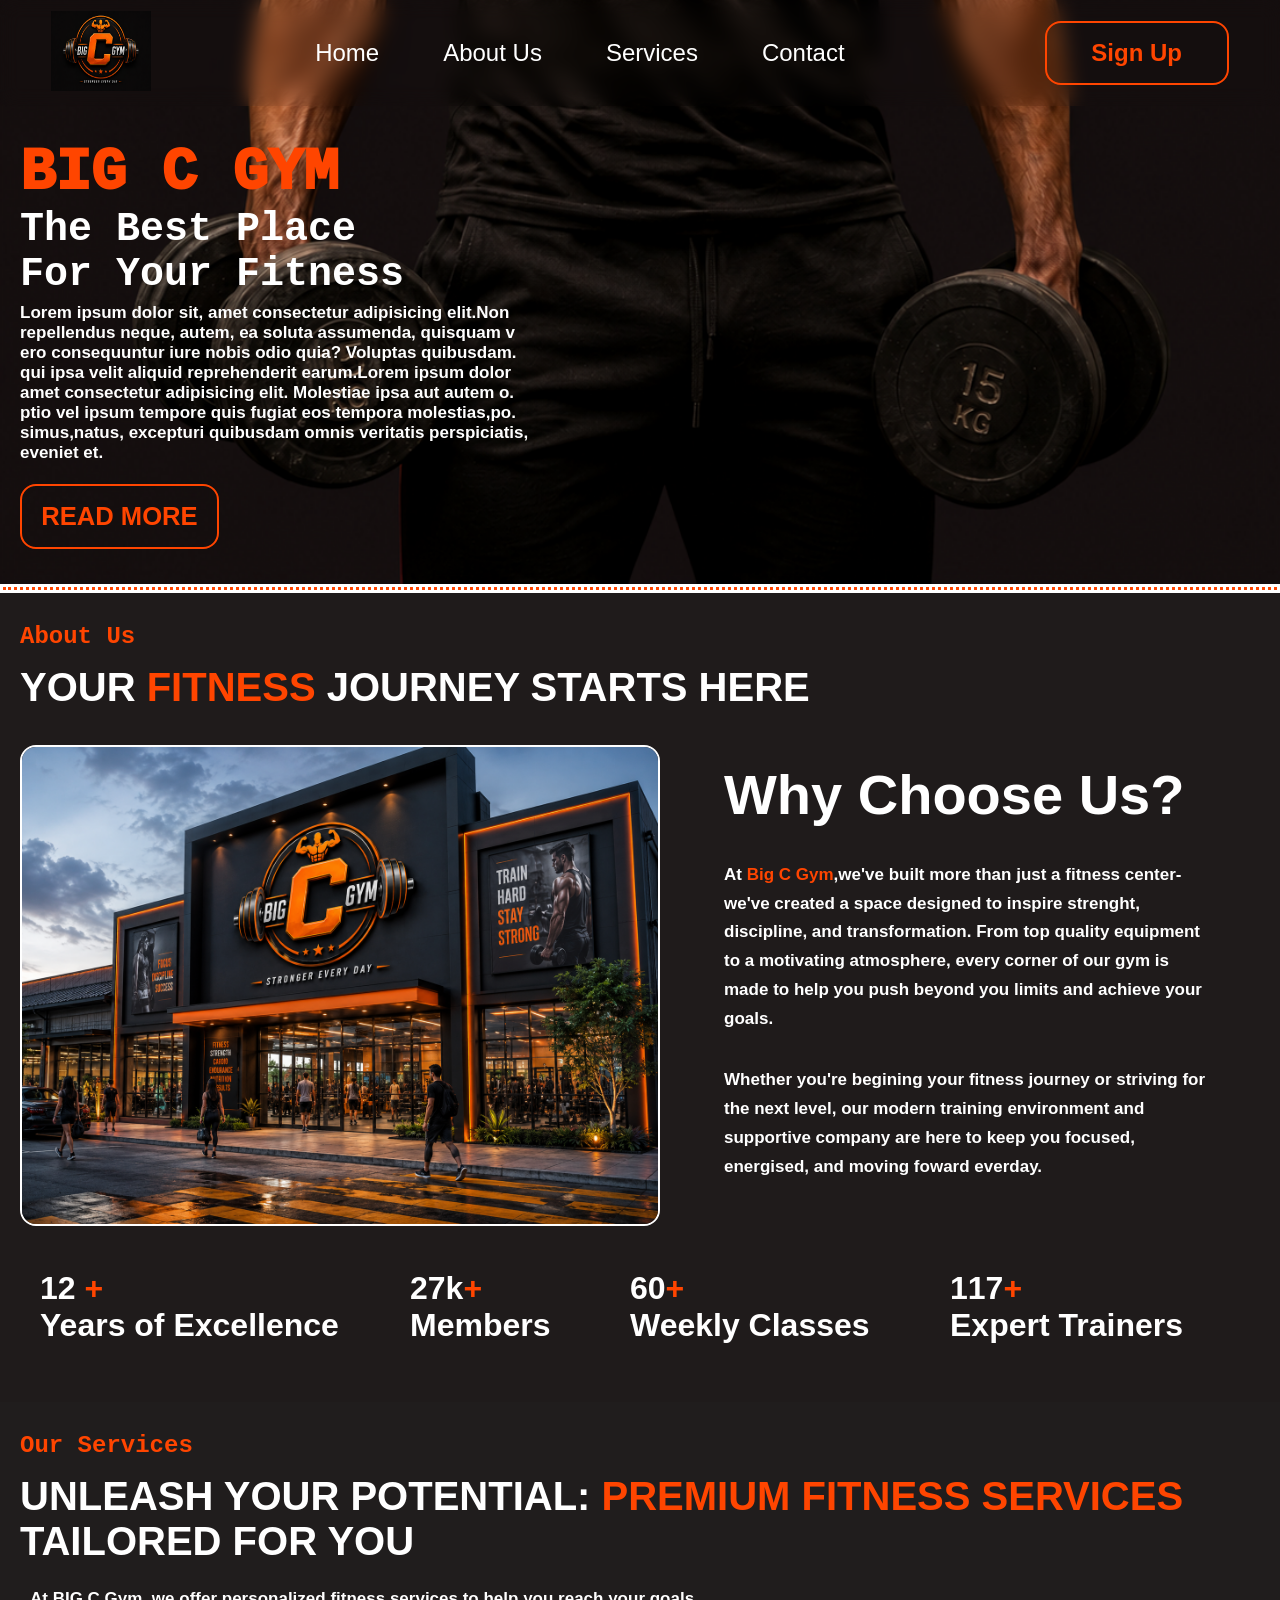
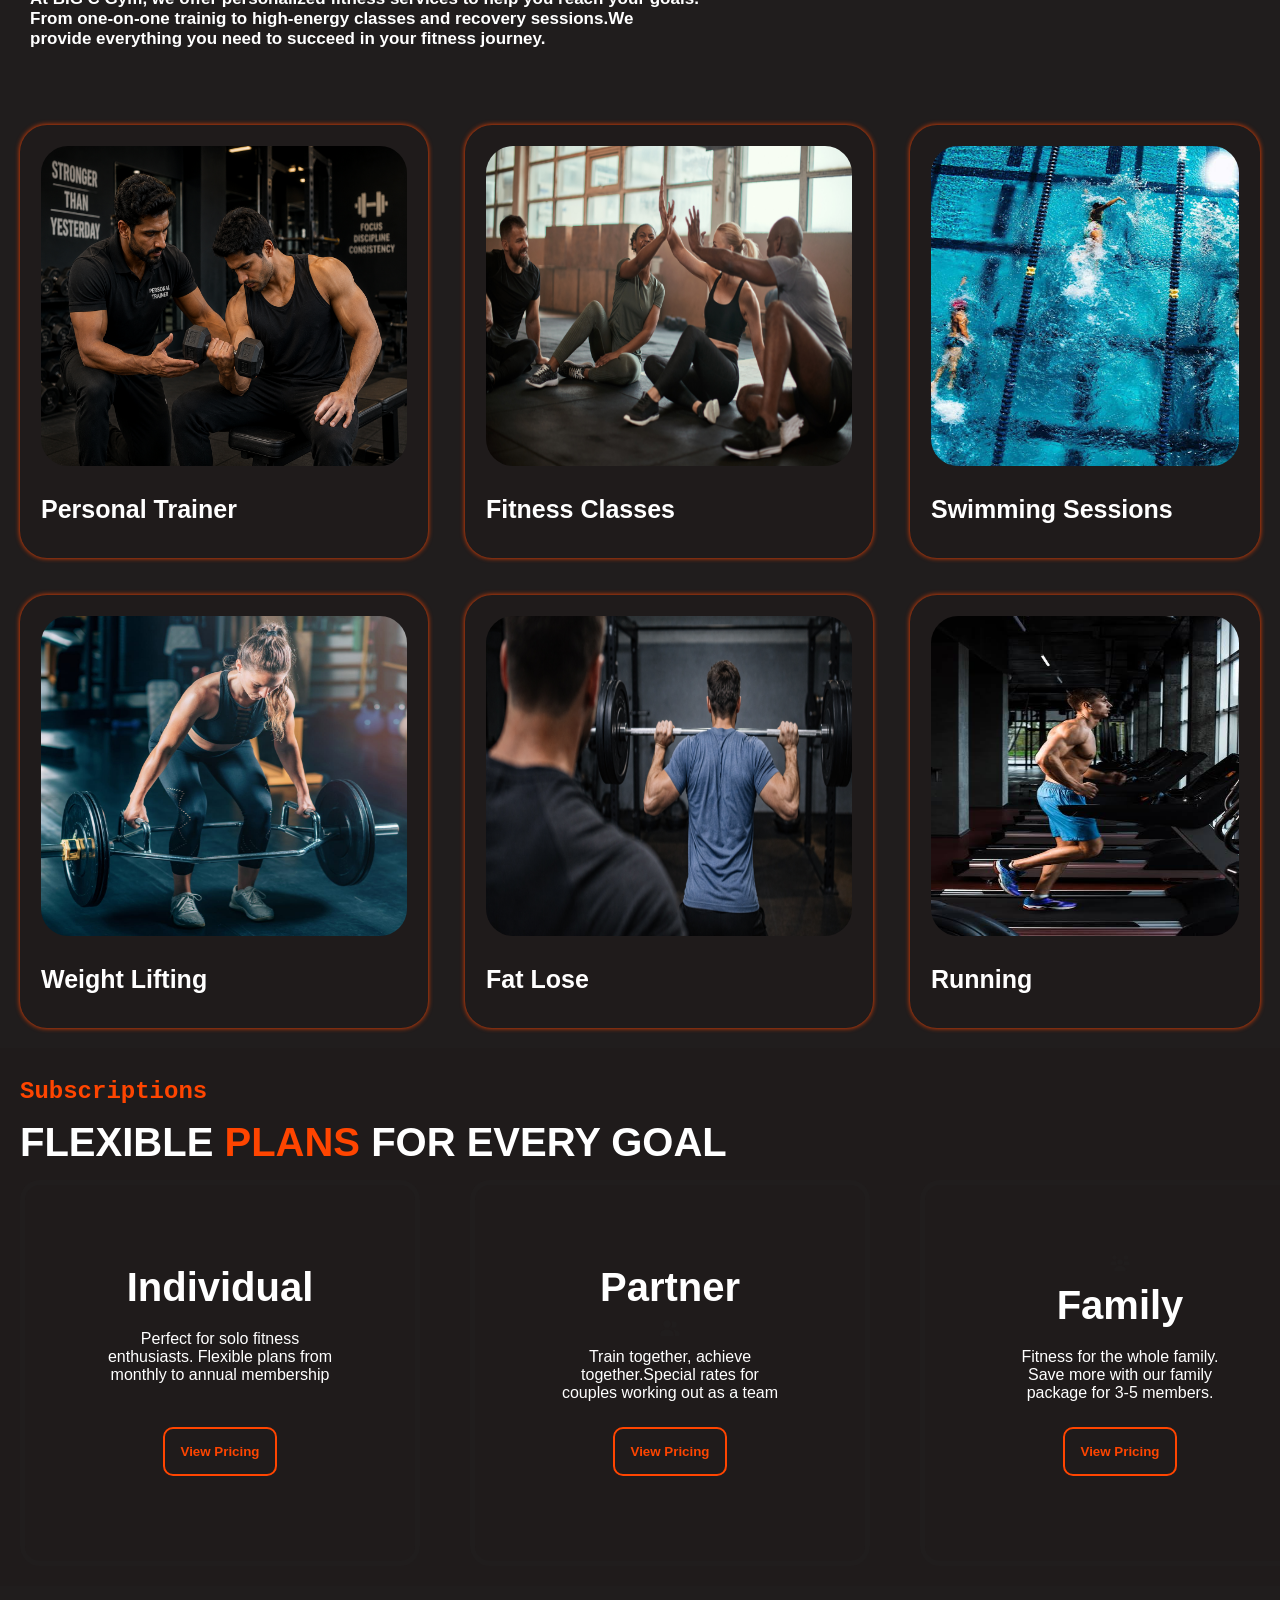
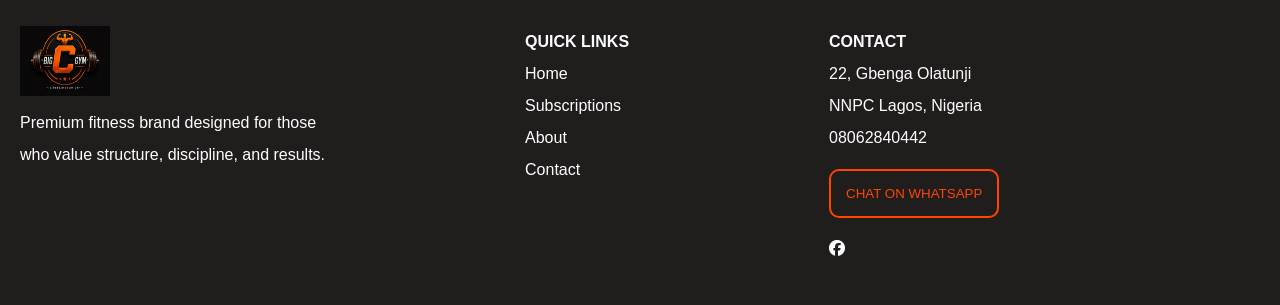
==== index.html @ e89ba311 "Add files via upload" ====
<!DOCTYPE html>
<html lang="en">
<head>
    <meta charset="UTF-8">
    <meta name="viewport" content="width=device-width, initial-scale=1.0">
      <link rel="stylesheet" href="https://unpkg.com/aos@next/dist/aos.css" />
    <title>GYM WEB</title>
    <link rel="stylesheet" href="style.css">
    <link rel="stylesheet" href="https://cdnjs.cloudflare.com/ajax/libs/font-awesome/6.4.0/css/all.min.css">
</head>
<body>
        <header>
            <div class="logo">
            <a href="#home"><img src="BIG C LOGO2.png" alt="Gym logo"></a>
        </div>

        <div class="fa-solid fa-bars" id="menu-icon"></div>

    <ul class="navbar">
        <li> <a href="#home">Home</a></li>
        <li><a href="#about">About Us</a></li>
        <li><a href="#services">Services</a></li>
        <li><a href="#contact">Contact</a></li>
    </ul>
    <div class="top-btn">
        <a href="signup.html" class="nav-btn">Sign Up</a>
    </div>
        </header>
    <div class="First">
         <section id="home" data-aos="zoom-in"><h1 class="head">BIG C GYM</h1>
         <h2 class="body">The Best Place <br>For Your Fitness</h2>
         <p>Lorem ipsum dolor sit, amet consectetur adipisicing elit.Non <br>
         repellendus neque, autem, ea soluta assumenda, quisquam v<br>
         ero consequuntur iure nobis odio quia? Voluptas quibusdam.<br>
         qui ipsa velit aliquid reprehenderit earum.Lorem ipsum dolor<br>
         amet consectetur adipisicing elit. 
         Molestiae ipsa aut autem o.<br>
         ptio vel ipsum tempore quis fugiat
         eos tempora molestias,po.<br>
         simus,natus, excepturi quibusdam omnis veritatis perspiciatis,<br>eveniet et.</p>
         <button class="btn">READ MORE</button>
         </section>
    </div>
    <div class="hr"></div>

    <div class="Second">
        <section id="about"><h1 class="head2">About Us</h1></section>
        <h2 class="text1">YOUR <span style="color: orangered;">FITNESS</span> JOURNEY STARTS HERE</h2>
        <div class="about">
             <div class="about-img" data-aos="zoom-in-down">
            <img src="BIG C External.png" alt="">
        </div>

         <div class="about-text" data-aos="zoom-in-up">
            <h3>Why Choose Us?</h3>

            <p>At <span>Big C Gym</span>,we've built more than just a fitness center- we've created a 
             space designed to inspire strenght, discipline, and transformation. From top quality 
             equipment to a motivating atmosphere, every corner of our gym is made to help you push 
             beyond you limits and achieve your goals.
            </p>

        <p>Whether you're begining your fitness journey or striving for the next level,
            our modern training environment and supportive company are here to keep you 
            focused, energised, and moving foward everday.
        </p>

        </div>
        </div>
        <div class="grid">
            <div class="number">12 <span class="color">+</span>
            <p>Years of Excellence</p></div>
            <div class="number">27k<span class="color">+</span>
            <p>Members</p></div>
            <div class="number">60<span class="color">+</span>
            <p>Weekly Classes</p></div>
            <div class="number">117<span class="color">+</span>
            <p>Expert Trainers</p></div>
        </div><br>
    </div>
    <div class="Third">
        <section id="services"><h1 class="head2" data-aos="zoom-in-down">Our Services</h1></section>
        <div data-aos="zoom-in-up">
        <h2 class="text1">UNLEASH YOUR POTENTIAL: <span style="color: orangered;">PREMIUM 
            FITNESS SERVICES</span> TAILORED FOR YOU
        </h2>
        <p class="text2">At BIG C Gym, we offer personalized fitness services to help you reach your goals. <br>
        From one-on-one trainig to high-energy classes and recovery sessions.We <br>
        provide everything you need to succeed in your fitness journey.</p>

        <div class="services-content">

         <div class="card">
            <img src="Personal Trainer.png" alt="">
            <h4>Personal Trainer</h4>
         </div>

        <div class="card">
            <img src="Fitness class.png" alt="">
            <h4>Fitness Classes</h4>
         </div>

        <div class="card">
          <img src="Gym swimming.jpeg" alt="">
          <h4>Swimming Sessions</h4>
         </div>

        <div class="card">
          <img src="Weight lifting.jpg" alt="">
          <h4>Weight Lifting</h4>
         </div>

         <div class="card">
          <img src="Fat lose.png" alt="">
          <h4>Fat Lose</h4>
         </div>

        <div class="card">
         <img src="Running.jpeg" alt="">
         <h4>Running</h4>
         </div>

        </div>
    </div>
    </div>

    <div class="Fourth">
        <section id="Subscription" data-aos="zoom-in-down"><h1 class="head2">Subscriptions</h1></section>
        <h2 class="text1">FLEXIBLE <span style="color: orangered;">PLANS</span> FOR EVERY GOAL</h2>
        <div class="grid2" data-aos="zoom-in-up">
            <div class="sub">
             <h3 class="font">Individual</h3>
             <p class="text2">Perfect for solo fitness enthusiasts. Flexible 
                plans from monthly to annual membership</p><br>
             <button class="btn2" onclick="togglePlans('individual')">View Pricing</button>
            </div>
         <div class="sub">
          <h3 class="font">Partner</h3>
          <i class="fa-solid fa-user-group" style="color: rgb(32, 29, 29);"></i>
          <p class="text2">Train together, achieve together.Special rates
           for couples working out as a team</p>
           <button class="btn2" onclick="togglePlans('partner')">View Pricing</button>
         </div>
         <div class="sub">
          <i class="fa-solid fa-users" style="color: rgb(32, 29, 29);"></i>
          <h3 class="font">Family</h3>
          <p class="text2">Fitness for the whole family. Save more with
          our family package for 3-5 members.</p>
          <button class="btn2" onclick="togglePlans('family')">View Pricing</button>
         </div>
        </div>
        <div id="individual" class="hidden-plans">
            <div class="mini-plan">
                <h3>BASIC</h3>
                <h4><span>$25/Month</span></h4>
                <ul>
                    <li>Smart Workout Plan</li>
                    <li>At Home Workout</li>
                </ul>
                <button onclick="window.location.href='signup.html'">Choose</button>
            </div>
            <div class="mini-plan">
                <h3>STANDARD</h3>
                <h4>$50/monthly</h4>
                <ul>
                    <li>Smart Workout Plan</li>
                    <li>At Home Workout</li>    
                    <li>STANDARD GYMs</li>
                </ul>
                <button onclick="window.location.href='signup.html'">Choose</button>
            </div>
            <div class="mini-plan">
                <h3>PREMIUM</h3>
                <h4>$100/monthly</h4>
                <ul>
                    <li>Smart Workout Plan</li>
                    <li>At Home Workout</li>
                    <li>ELITE GYMs</li>
                    <li>Personal Training</li>
                </ul>
                <button onclick="window.location.href='signup.html'">Choose</button>
            </div>
        </div>
        <div id="partner" class="hidden-plans">
            <div class="mini-plan">
                <h3>BASIC</h3>
                <h4><span>$50/Month</span></h4>
                <ul>
                    <li>Smart Workout Plan</li>
                    <li>At Home Workout</li>
                </ul>
                <button onclick="window.location.href='signup.html'">Choose</button>
            </div>
            <div class="mini-plan">
                <h3>STANDARD</h3>
                <h4>$75/monthly</h4>
                <ul>
                    <li>Smart Workout Plan</li>
                    <li>At Home Workout</li>
                    <li>STANDARD GYMs</li>
                </ul>
                <button onclick="window.location.href='signup.html'">Choose</button>
            </div>
            <div class="mini-plan">
                  <h3>PREMIUM</h3>
                <h4>$125/monthly</h4>
                <ul>
                    <li>Smart Workout Plan</li>
                    <li>At Home Workout</li>
                    <li>ELITE GYMs and Classes</li>
                    <li>Personal Trainer For 2</li>
                </ul>
                <button onclick="window.location.href='signup.html'">Choose</button>
            </div>
        </div>    
        <div id="family" class="hidden-plans">
            <div class="mini-plan">
                <h3>BASIC</h3>
                <h4><span>$100/Month</span></h4>
                <ul>
                    <li>Smart Workout Plan</li>
                    <li>At Home Workout</li>
                </ul>
                <button onclick="window.location.href='signup.html'">Choose</button>
            </div>    
            <div class="mini-plan">
                <h3>STANDARD</h3>
                <h4>$150/monthly</h4>
                <ul>
                    <li>Smart Workout Plan</li>
                    <li>At Home Workout</li>
                    <li>STANDARD GYMs</li>
                </ul>
                <button onclick="window.location.href='signup.html'">Choose</button>
            </div>
            <div class="mini-plan">
                  <h3>PREMIUM</h3>
                <h4>$175/monthly</h4>
                <ul>
                    <li>Smart Workout Plan</li>
                    <li>At Home Workout</li>
                      <li>ELITE GYMs and Classes</li>
                    <li>Free Access To Relaxation Areas, sauna and pool</li>
                </ul>
                <button onclick="window.location.href='signup.html'">Choose</button>
            </div>
        </div>
    </div>
    <script>
        function togglePlans(id) {
            let allPlans = document.querySelectorAll('.hidden-plans');

           allPlans.forEach(function (plan) {
            plan.style.display = "none";
           });
         document.getElementById(id).style.display = "grid";
        }
    </script>
    <div class="grid3">
        <div>
            <img src="BIG C LOGO2.png" alt="" class="bottom">
            <p>Premium fitness brand designed for those <br>who value structure, discipline, and results.</p>
        </div>
        <div class="links">
            <h4>QUICK LINKS</h4>
            <p><a href="#home">Home</a></p>
            <p><a href="#subscription">Subscriptions</a></p>
            <p><a href="#about">About</a></p>
            <p><a href="#Contact">Contact</a></p>
        </div>
        <div class="foot">
            <section id="contact"><h4>CONTACT</h4></section>
            <p>22, Gbenga Olatunji <br>NNPC Lagos, Nigeria <br>08062840442</p>
            <button class="btn3"><a href="https://wa.me/2348062840442">CHAT ON WHATSAPP</button></a><br>
            <i class="fa-brands fa-facebook"></i><a href="https://www.facebook.com/profile.php?id=6158064529"></a>
        </div>
    </div>

    <script src="https://unpkg.com/aos@next/dist/aos.js"></script>
    <script>
    AOS.init({
        offset:300,
        duration:1400,
    });
    </script>
    <script src="script.js"></script>
</body>
</html>
---- style.css ----
*{
    font-family: Arial, Helvetica, sans-serif;
    margin: 0px;
    padding: 0px;
    scroll-behavior: smooth;
    box-sizing: border-box;
    text-decoration: none;
    list-style: none;
    border: none;
    outline: none;
}
header{
    position: fixed;
    width: 100%;
    top: 0%;
    right: 0%;
    z-index: 1000;
    display: flex;
    justify-content: space-between;
    align-items: center;
    padding: 0.7rem 4%;
    background: rgb(31, 27, 27 0.7);
    backdrop-filter: blur(10px);
    transition: all 0.5s ease;
}
.logo img{
    width: 100px;
    height: 80px;
    cursor: pointer;
    transition: 0.3s ease-in-out;
}
.logo img:hover{
     transform: scale(1.1);
}
.navbar{
    font-family: Arial, Helvetica, sans-serif;
    display: flex;
}
.navbar a{
    font-size: 1.5rem;
    font-weight: 500;
    color: white;
    margin-left: 4rem;
    transition: all 0.5s ease;
    border-bottom: 3px solid transparent;
}
.navbar a:hover,
.navbar a.active{
    color: orangered;
    border-bottom: 3px solid orangered;
}
.top-btn{
    margin-left: 100px;
}
.nav-btn{
    display: inline-block;
    padding: 1rem 2.8rem;
    background: transparent;
    color: orangered;
    border: 2px solid orangered;
    border-radius: 1rem;
    font-size: 1.5rem;
    font-weight: 600;
    transition: all 0.5s ease;
}
.nav-btn:hover{
    background: orangered;
    color: white;
    box-shadow: 0 0 18px orangered;
}
#menu-icon{
    display: none;
    font-size: 1.8rem;
    color: orangered;
    cursor: pointer;
}
.head{
    margin-top: 120px;
    color: orangered;
    font-family: 'Courier New', Courier, monospace;
    font-weight: 1000;
    font-size: 59px;
}
.body{
    font-size: 40px;
    font-family: 'Courier New', Courier, monospace;
}
.First{
    font-family:Arial, Helvetica, sans-serif;
    color: white;
    background-image: url(Man\ Carrying\ Dumbells.png); 
    background-position: bottom;
    background-size: cover;
    padding: 20px;
}
.First P{
    margin: 6px 0;
    font-weight: 700;
    font-size: 17PX;
}
.btn{
    margin: 15px 0px;
    background: transparent;
    border: 2px solid orangered;
    color: orangered;
    border-radius: 1rem;
    font-size: 1.6rem;
    font-weight: 600;
    padding: 1rem 1.2rem;
    transition: all 0.5s ease;
    cursor: pointer;
}
button:hover{
    background: orangered;
    color: white;
    box-shadow: 0 0 1.6rem orangered;
}
.hr{
    border-bottom: 3px dotted orangered;
    margin: 3px;
}
.Second{
    background-color: rgb(31, 27, 27);
    padding: 20px;
    color: white;
    font-family: Arial, Helvetica, sans-serif;
}
.head2{
    font-family: 'Courier New', Courier, monospace;
    color: orangered; 
    margin: 10px 0px;
}
.about{
    display: flex;
    justify-content: center;
    align-items: center;
    gap: 1rem;
    padding: 20px 0;
}
.about-img img{
    width: 50vw;
    border: 2px solid white;
    border-radius: 1rem;
    transition: 0.5s ease;
}
.about-img img:hover{
    transform: scale(1.01);
    border: 2px solid orangered;
}
.about-text{
    color: white;
    max-width: 600px;
    line-height: 1.7;
    padding: 0 3rem;
}
.about-text h3{
    font-size: 3.5rem;
    line-height: 1.2;
}
.about-text span{
    color: orangered;
    font-weight: bold;
    
}
.about-text p{
    font-weight: 700;
    font-size: 17px;
    margin: 2rem 0 2rem;
}
.Third p{
    font-weight: 700;
    font-size: 17px;
}
.grid{
    display: grid;
    grid-template-columns: 350px 200px 300px 300px ;
    gap: 20px;
}
.text1{
    font-size: 40px;
    margin: 15px 0;
}
.text2{
    font-family: Arial, Helvetica, sans-serif;
    padding: 10px;
}
.number{
    padding: 20px;
    font-family: Arial, Helvetica, sans-serif;
    font-weight: 600;
    font-size: xx-large;
}
.color{
    color: orangered;
}
.Third{
    background-color: rgb(32, 29, 29);
    padding: 20px;
    color: white;
}
.services-content{
    display: grid;
    grid-template-columns: repeat(auto-fit, minmax(350px, auto));
    align-items: center;
    gap: 2.3rem;
    margin-top: 4.1rem;
}
.card{
    background: rgb(31, 27, 27);
    border-radius: 27px;
    border: 1px solid transparent;
    box-shadow: 0 0 5px orangered;
    padding: 20px;
    transition: all 0.5s ease;
}
.card img{
    height: 320px;
    width: 100%;
    border-radius: 27px;
    margin-bottom: 1.4rem;
}
.card h4{
    font-size: 25px;
    font-weight: 700;
    margin-bottom: 10px;
    line-height: 1.4;
}
.card:hover{
    border: 1px solid orangered;
    transform: translateY(-5px) scale(1.04);
    cursor: pointer;
}
.Fourth{
    background-color: rgb(31, 27, 27);
    padding: 20px;
    color: white;
}
.sub{
    border: 5px solid rgb(32, 29, 29);
    border-radius: 20px;
    width: 400px;
    text-align: center;
    padding: 70px;
    transition: all 0.5s  ease-in-out;
}
.sub:hover{
    border: 5px solid orangered;
    transform: translateY(-5px) scale(1.04);
    cursor: pointer;
}
.font{
    font-size: 40px;
    padding: 10px;
}
.grid2{
    display: grid;
    grid-template-columns: 450px 450px 450px;
}
.btn2{
    border-radius: 10px;
    padding: 15px ;
    margin: 15px 0px;
    background-color: transparent;
    color: orangered;
    border: 2px solid orangered;
    font-weight: 700;
    transition: all 0.5s ease;
}
.btn2:hover{
    background: orangered;
    color: white;
    box-shadow: 0 0 18px orangered;
}
.btn3{
    text-decoration: none;
     border-radius: 10px;
    padding: 15px;
    margin: 15px 0px;
    background-color: transparent;
    color: orangered;
    border: 2px solid orangered;
    transition: all 0.5s ease
}
.btn3 a:hover{
    color: white;
}
.btn3 a{
    color: orangered;
}
.hidden-plans{
    display: none;
    margin-top: 15px;
}
.mini-plan{
    line-height: 50px;
    background: rgb(32, 29, 29);
    padding: 20px;
    margin-top: 4rem;
    display: grid;
    grid-template-columns: repeat(auto-fit, minmax(300px, auto));
    align-items: center;
}
.mini-plan h4{
    color: orangered;
}
.mini-plan ul li{
    list-style: disc;
    font-weight: 700;
}
.mini-plan button{
    background: orangered;
    border: none;
    padding: 10px 1px;
    border-radius: 5px;
    cursor: pointer;
}
.grid3{
    line-height: 2;
    gap: 200px;
    display: flex;
    padding: 40px 20px;
    font-family: Arial, Helvetica, sans-serif;
    background-color: rgb(32, 29, 29);
    color: white;
}
.bottom{
    width: 90px;
    height: 70px;
}
.links a{
    color: white;
    text-decoration: none;
}
.links a:hover{
    color: orangered;
}

.signup {
    width: fit-content;
    margin: 0 auto;
    padding: 20px 0;
    font-family: 'Courier New', Courier, monospace;
}
.signup p{
    display: flex;
    align-items: center;
    gap: 20px;
}
.logo2{
    text-align: center;
}
.logo2 img{
    width: 200px;
}
label{
    width: 150px;
    font-size: 20px;
}
input{
    width: 400px;
    margin: 10px 0;
    padding: 10px;
}
input[type=radio]{
    width: 80px;
}
input, textarea{
    margin-bottom: 15px;
}
textarea{
    width: 70%;
    padding: 5px;
}
input[type=submit]{
    margin-left: 170px;
    padding: 10px 20px;
    color: white;
    /* background-color: orangered; */
    background: transparent;
    color: orangered;
    border: 2px solid orangered;
    border-radius: 1rem;
    font-size: 1.5rem;
    font-weight: 600;
    transition: all 0.5s ease;
}
input[type=submit]:hover{
     background: orangered;
    color: white;
    box-shadow: 0 0 18px orangered;
    /* border: 2px solid orangered; */
    cursor: pointer;
}
@media(max-width: 1200px){
    html{
        font-size: 55%;
    }
}
@media(max-width: 1200px){
    #menu-icon{
        display: block;
    }
    .First{
        background-size: cover;
    }
    .First p{
        font-size: 2rem;
    }
    .navbar{
        position: absolute;
        top: 100%;
        right: -100%;
        background: rgb(31, 27, 27);
        width: 225px;
        min-height:100vh;
        overflow: hidden;
        display: flex;
        flex-direction: column;
        align-items: center;
        transition: all 0.5s ease;
    }
    .navbar a{
        display: block;
        padding: 17px;
        font-size: 22px;
    }
    .navbar.active{
        right: 0%;
    }
    header{
        padding: 2rem 3%;
    }
    .about{
        flex-direction: column;
        margin-top: 2rem;
        text-align: center;
        font-size: 5rem;
    }
    .head2{
        text-align: center;
        font-size: 5rem;
    }
    .Second h2{
        text-align: center;
    }
    .grid{
        grid-template-columns: 100%;
    }
    .card img{
        height: auto;
    }
    .Third h2{
        text-align: center;
    }
     .services-content{
        grid-template-columns: 100%;
    }
    .Fourth h2{
        text-align: center;
    }
    .sub{
        width: 90%;
        margin-left: 25px;
    }
    .sub p{
        font-size: 2rem;
    }
     .grid2{
        grid-template-columns: 100%;
    }
     .mini-plan{
        grid-template-columns: 100%;
        font-size: 1.6rem;
     }
     .grid3{
        flex-direction: column;
        font-size: 2rem;
     }
      .bottom{
        margin-top: 20px;
     }
     .logo2 p{
        font-size: 2rem;
     }
}
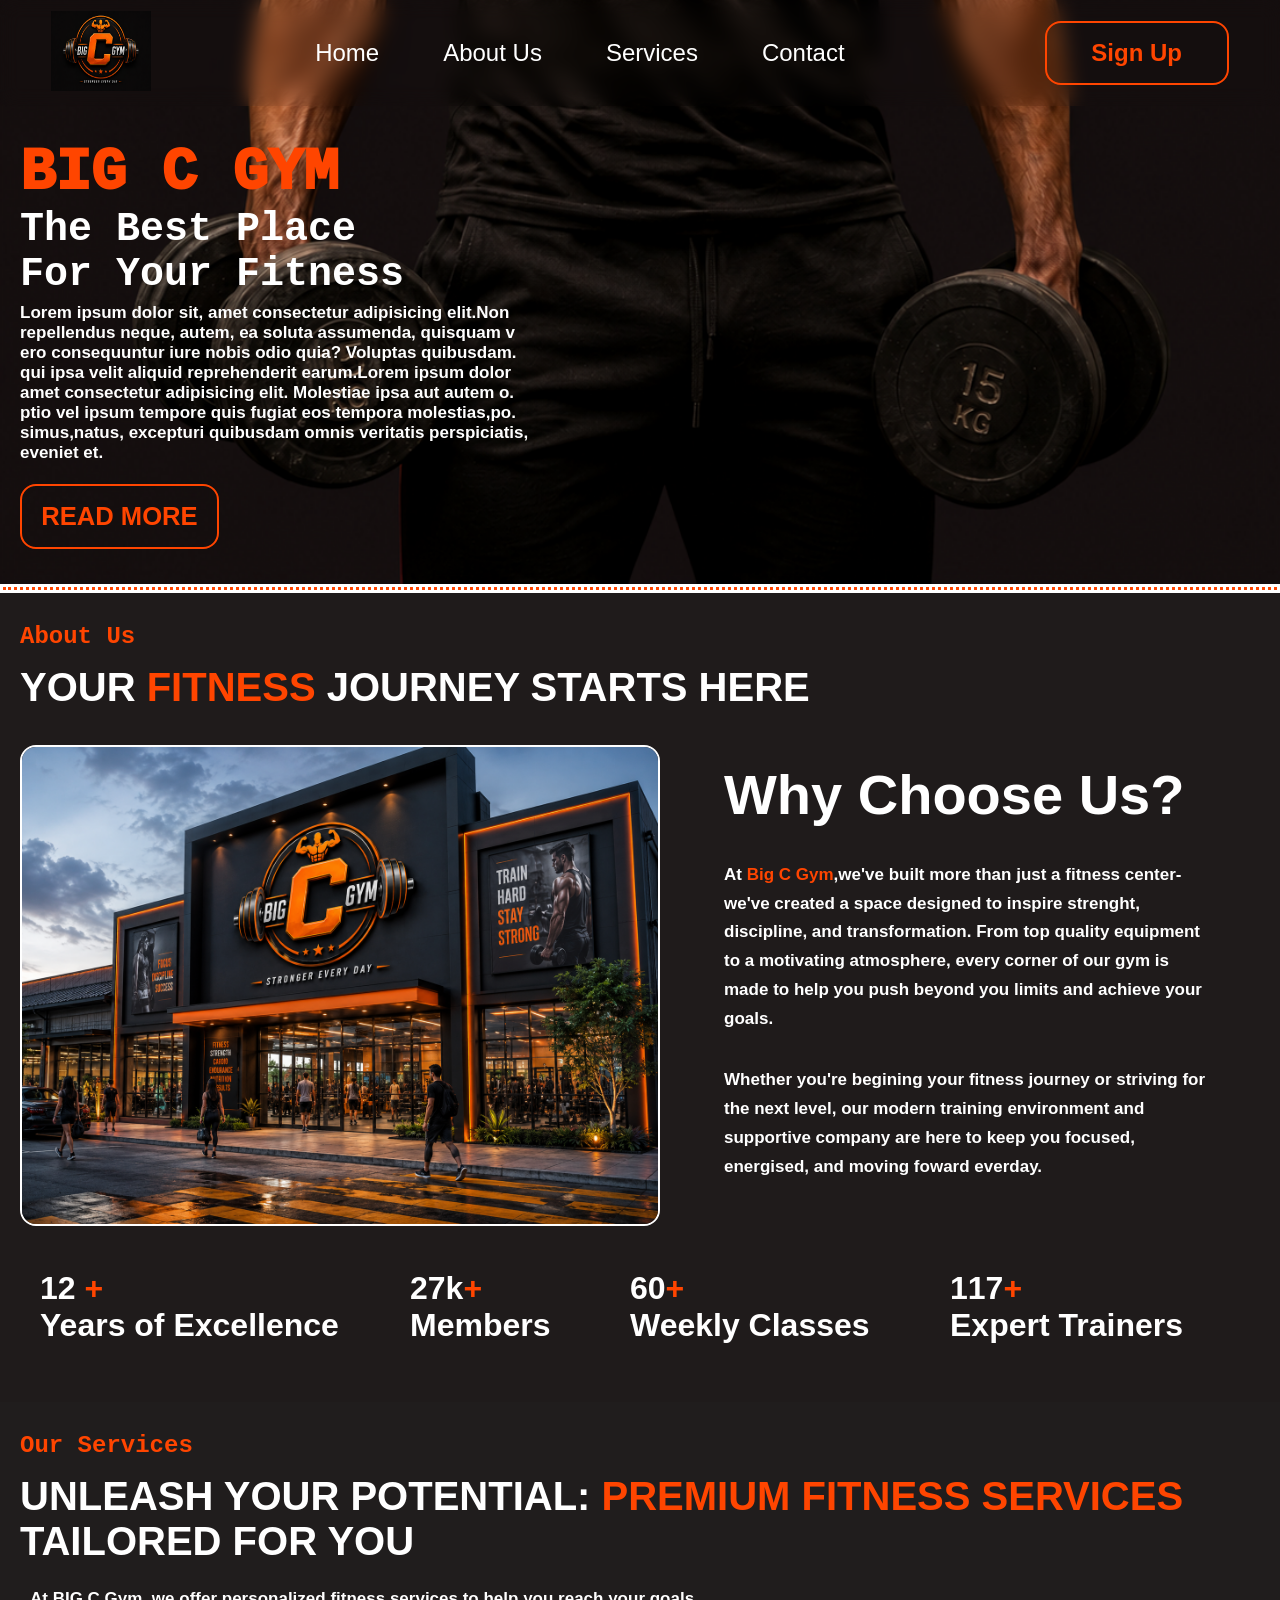
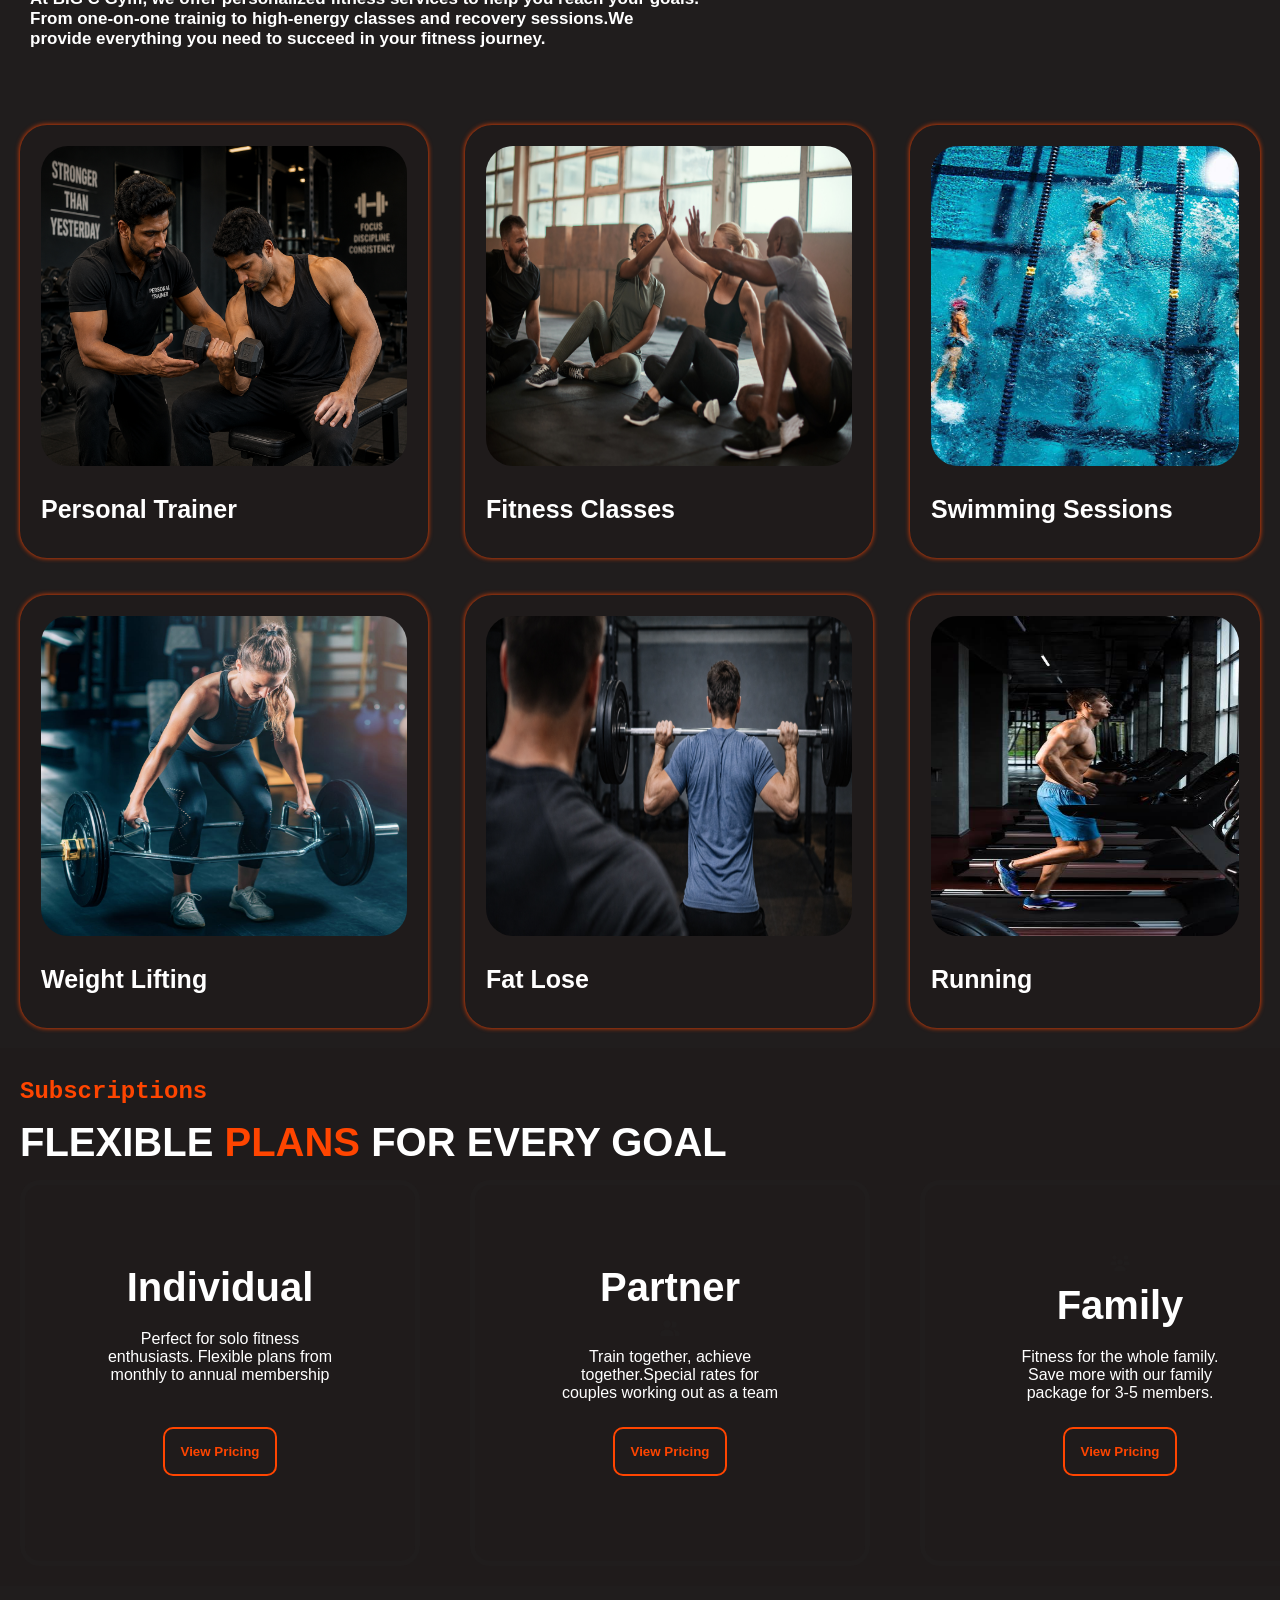
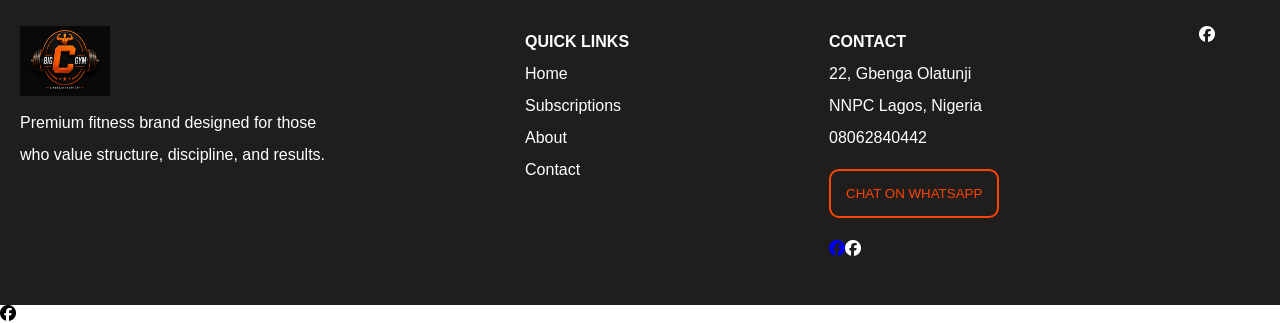
==== commit 10263afd: "Fix HTML structure and formatting issues" ====
--- a/index.html
+++ b/index.html
@@ -272,7 +272,7 @@
             <section id="contact"><h4>CONTACT</h4></section>
             <p>22, Gbenga Olatunji <br>NNPC Lagos, Nigeria <br>08062840442</p>
             <button class="btn3"><a href="https://wa.me/2348062840442">CHAT ON WHATSAPP</button></a><br>
-            <i class="fa-brands fa-facebook"></i><a href="https://www.facebook.com/profile.php?id=6158064529"></a>
+            </i><a href="https://www.facebook.com/profile.php?id=6158064529"><i class="fa-brands fa-facebook"></a>
         </div>
     </div>
 
@@ -285,4 +285,4 @@
     </script>
     <script src="script.js"></script>
 </body>
-</html>+</html>
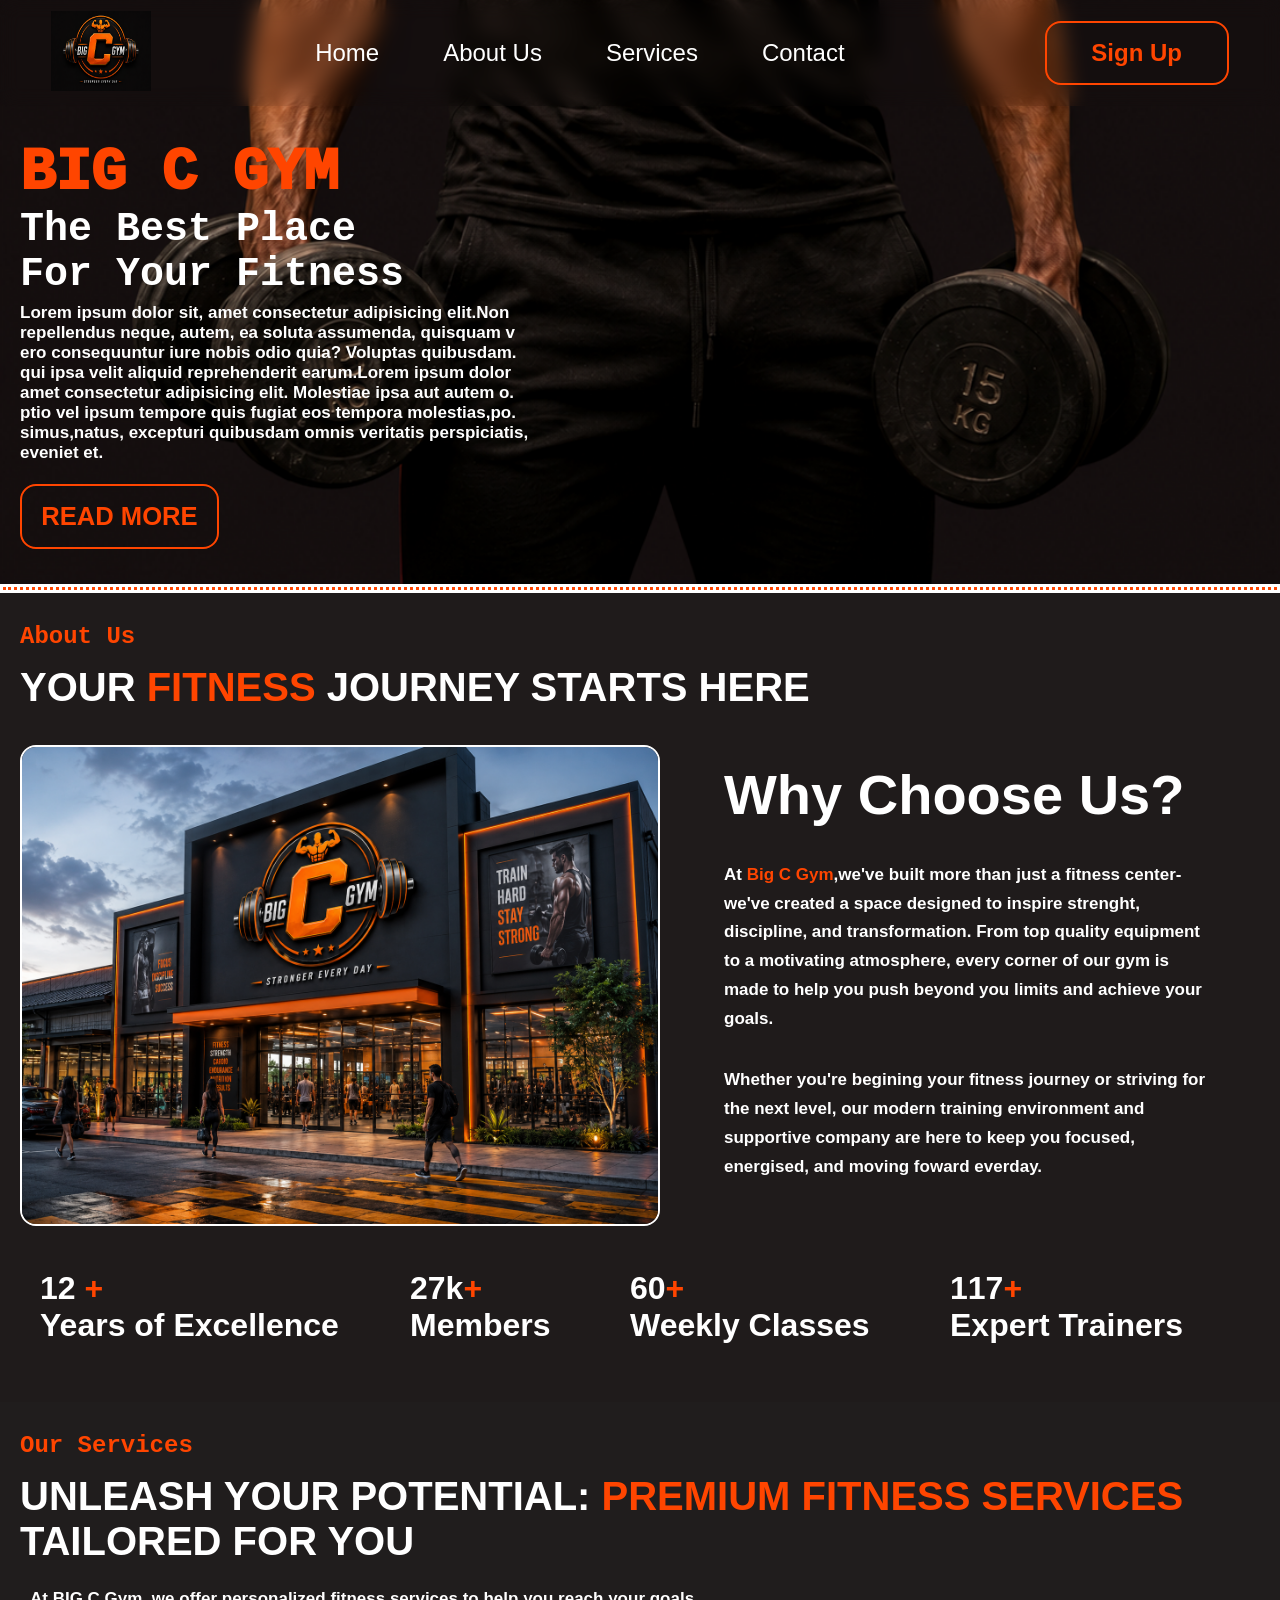
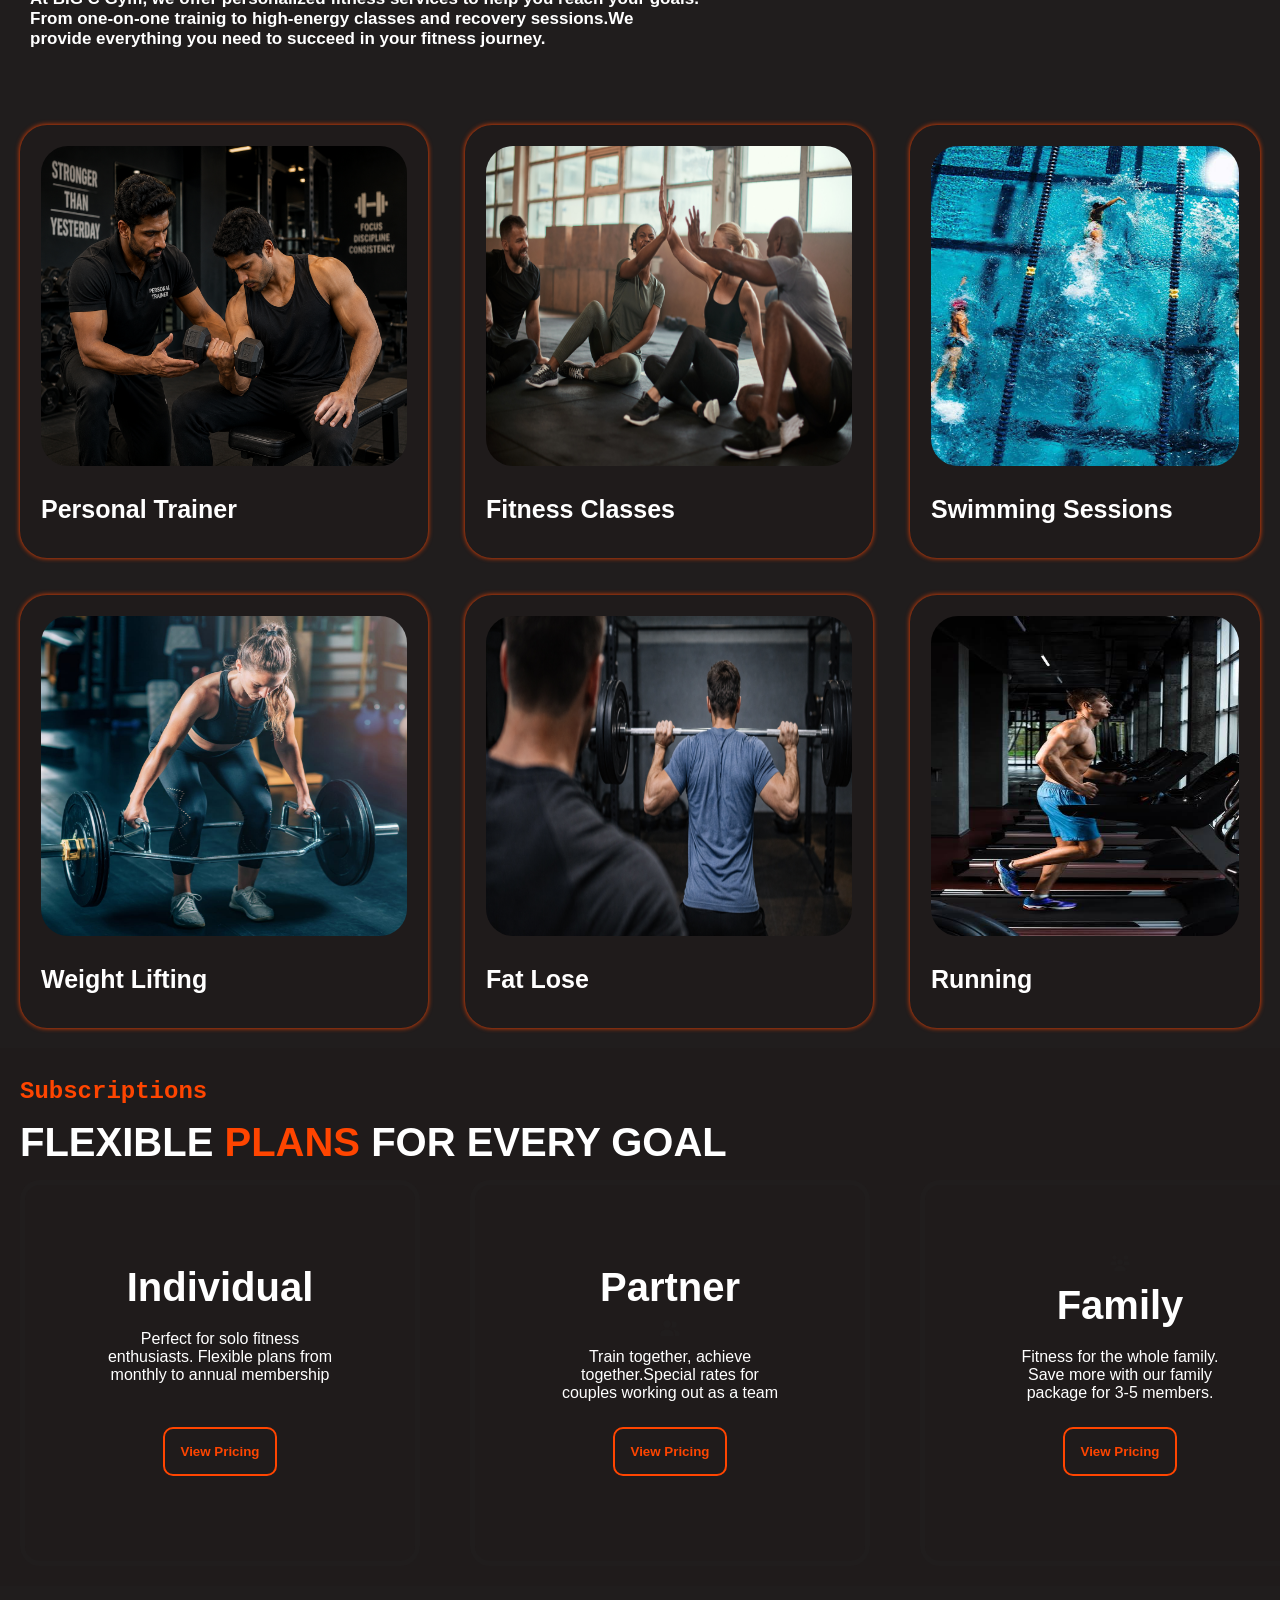
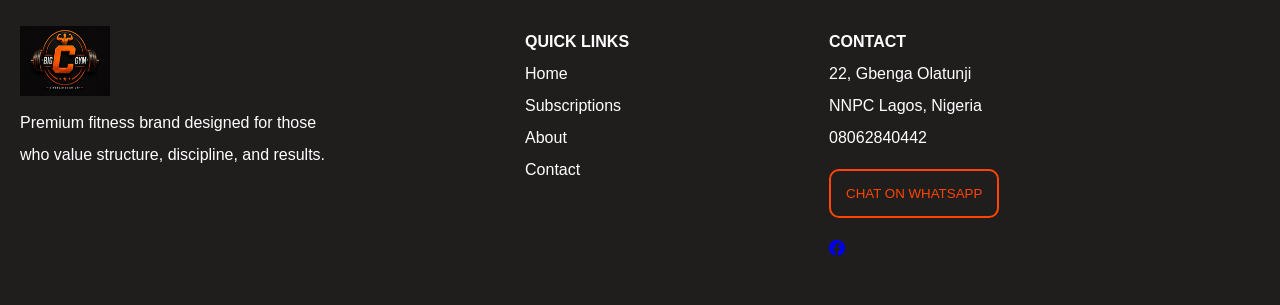
==== commit 5cd41e82: "Fix HTML structure and icon issue" ====
--- a/index.html
+++ b/index.html
@@ -272,7 +272,7 @@
             <section id="contact"><h4>CONTACT</h4></section>
             <p>22, Gbenga Olatunji <br>NNPC Lagos, Nigeria <br>08062840442</p>
             <button class="btn3"><a href="https://wa.me/2348062840442">CHAT ON WHATSAPP</button></a><br>
-            </i><a href="https://www.facebook.com/profile.php?id=6158064529"><i class="fa-brands fa-facebook"></a>
+            <a href="https://www.facebook.com/profile.php?id=6158064529"><i class="fa-brands fa-facebook"></i></a>
         </div>
     </div>
 
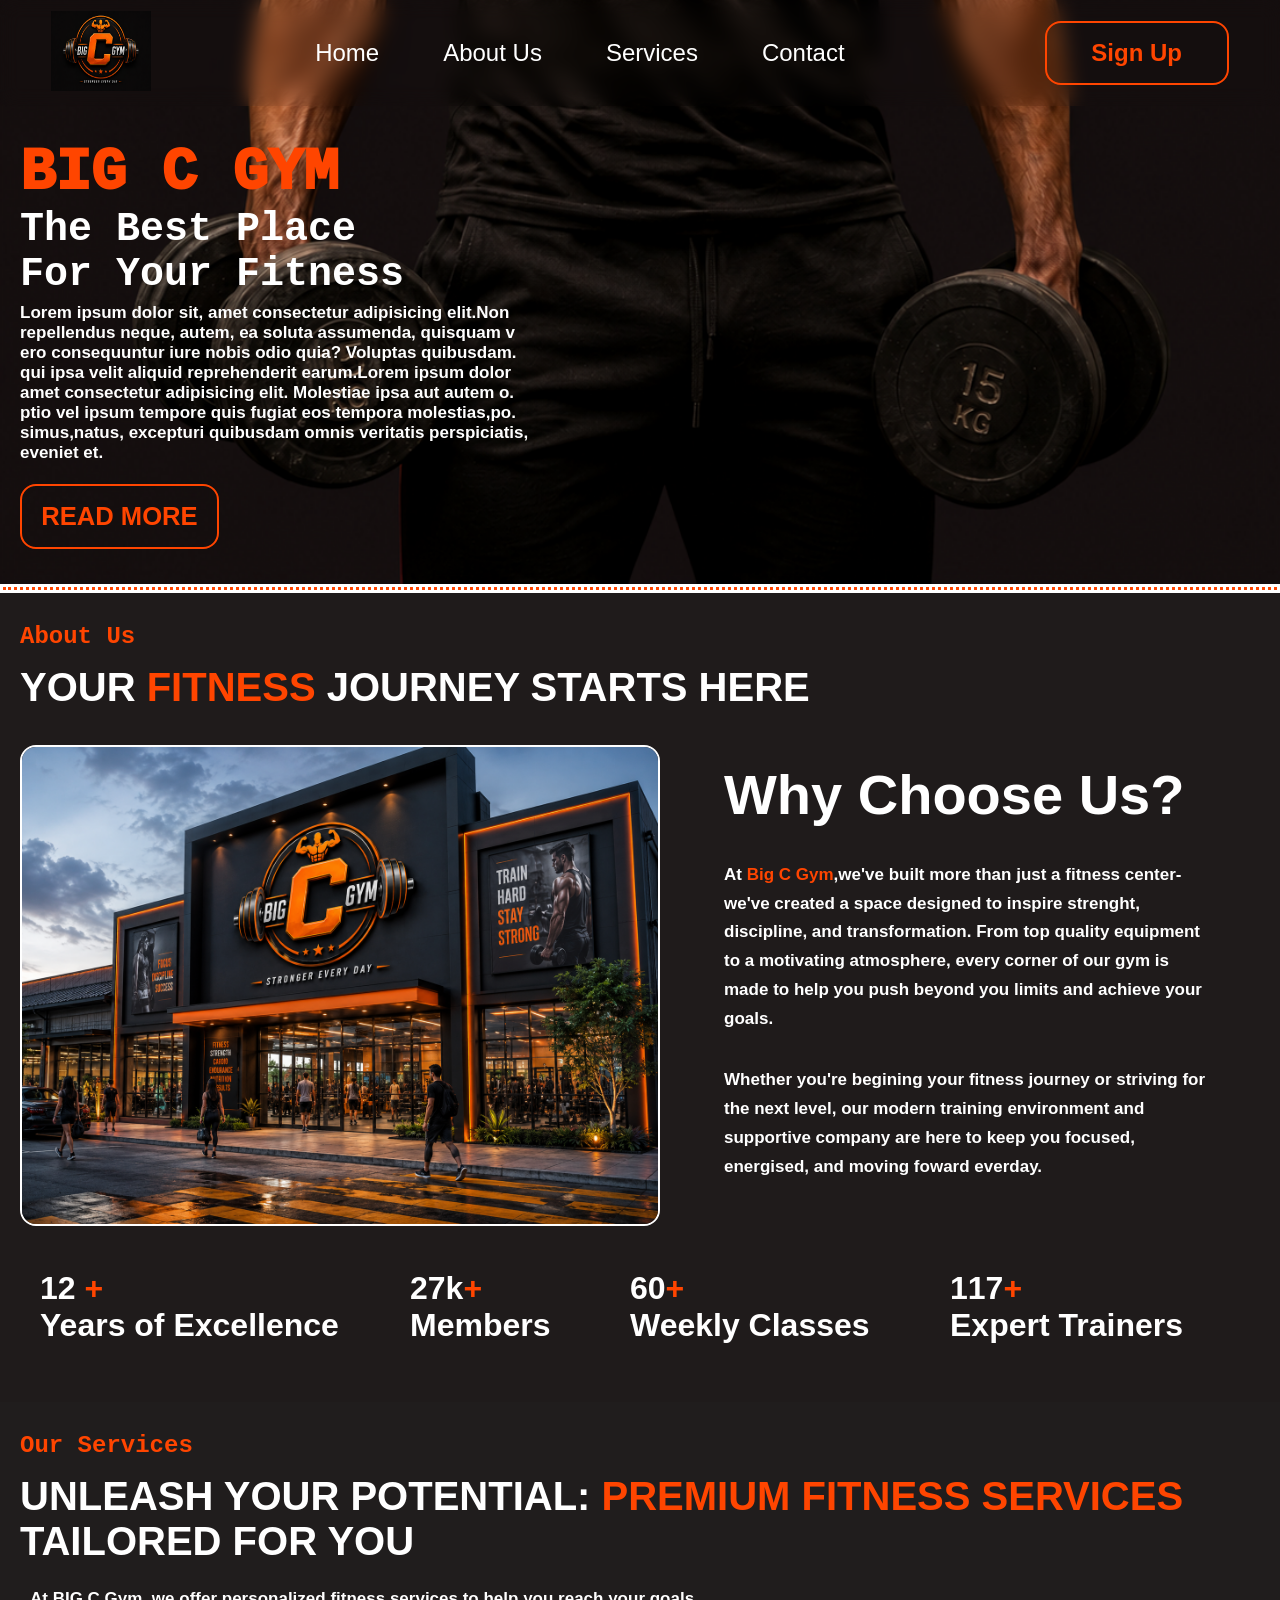
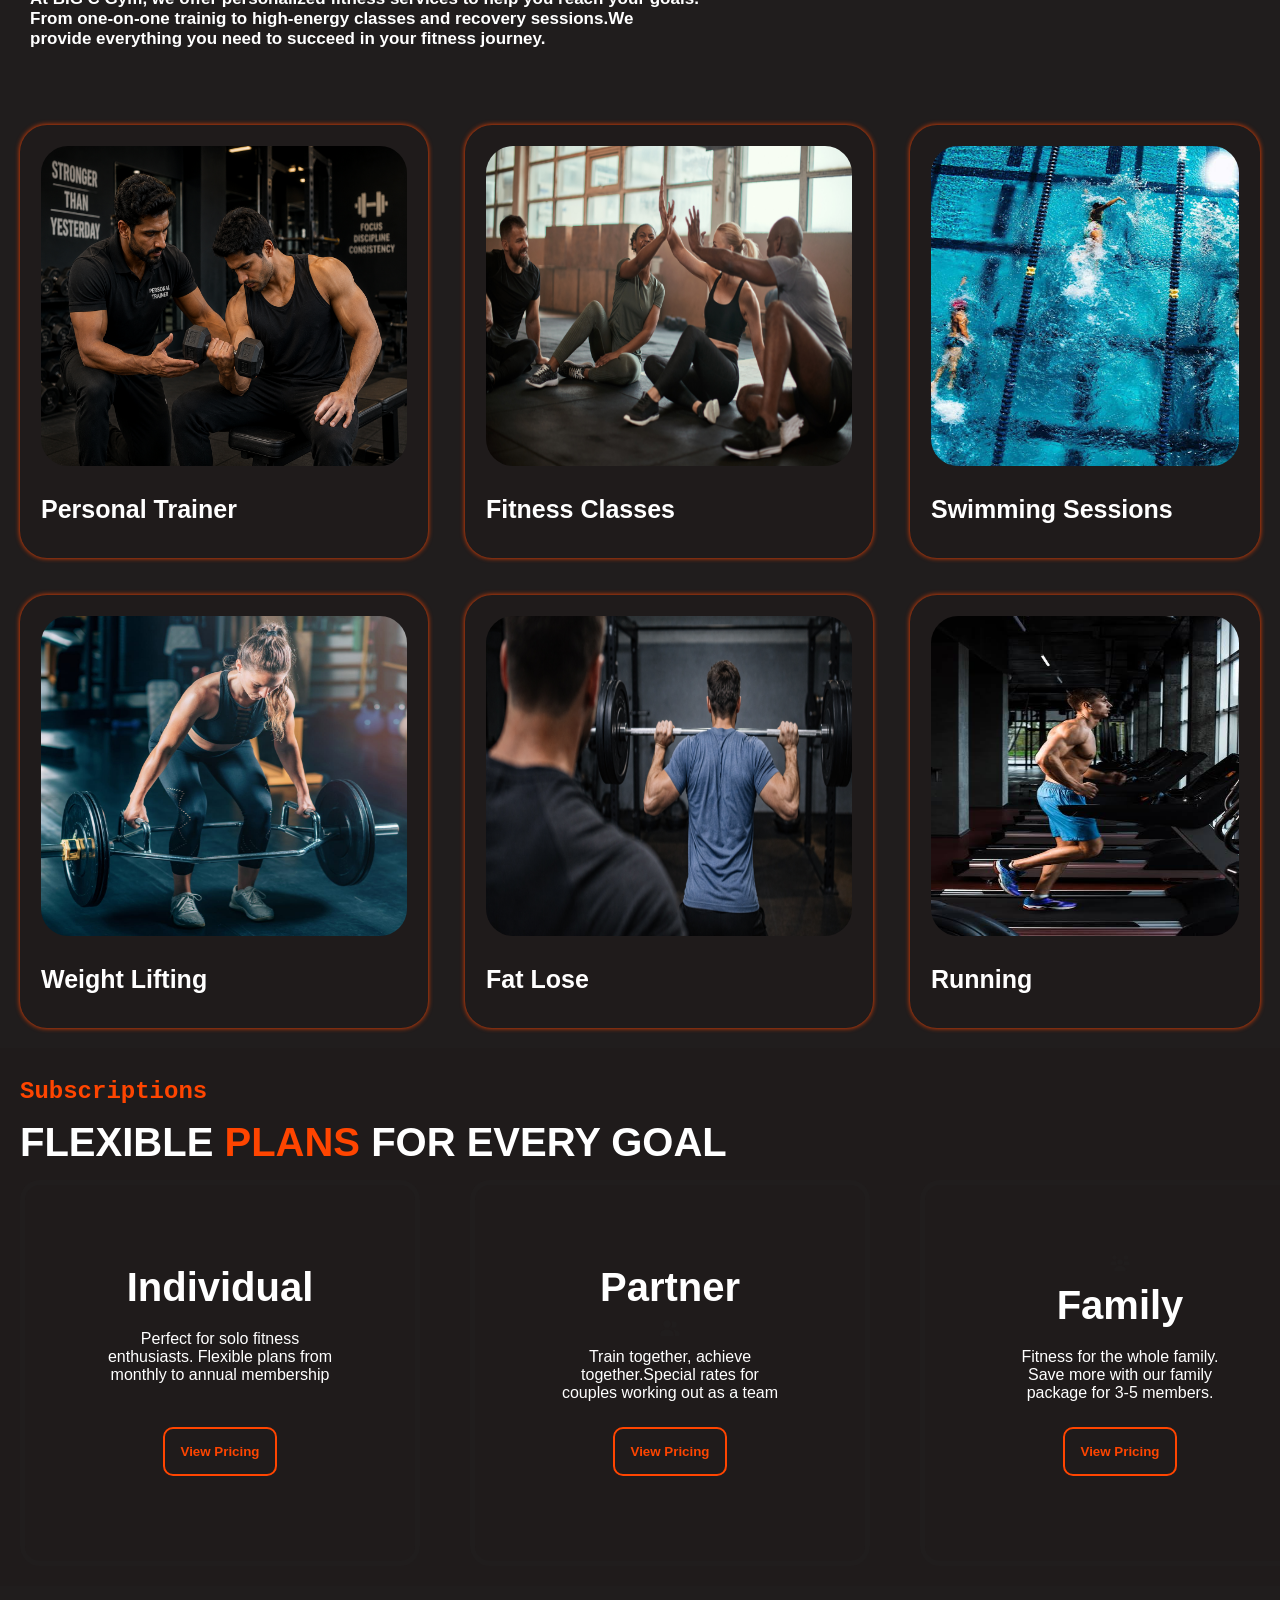
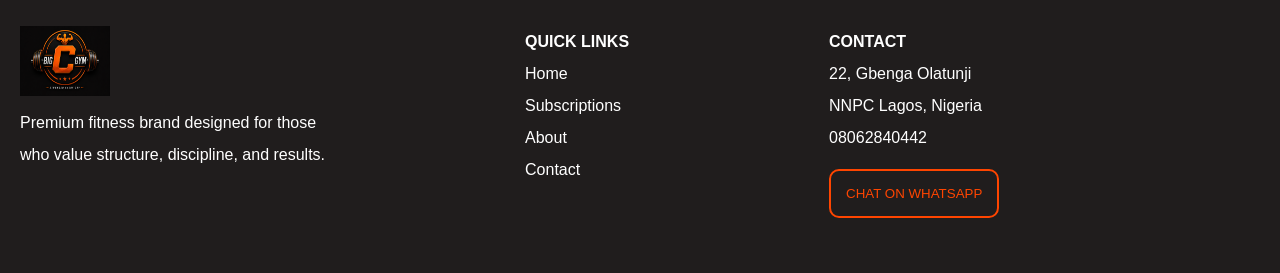
==== commit f78605b9: "Refactor index.html structure and content" ====
--- a/index.html
+++ b/index.html
@@ -272,7 +272,6 @@
             <section id="contact"><h4>CONTACT</h4></section>
             <p>22, Gbenga Olatunji <br>NNPC Lagos, Nigeria <br>08062840442</p>
             <button class="btn3"><a href="https://wa.me/2348062840442">CHAT ON WHATSAPP</button></a><br>
-            <a href="https://www.facebook.com/profile.php?id=6158064529"><i class="fa-brands fa-facebook"></i></a>
         </div>
     </div>
 
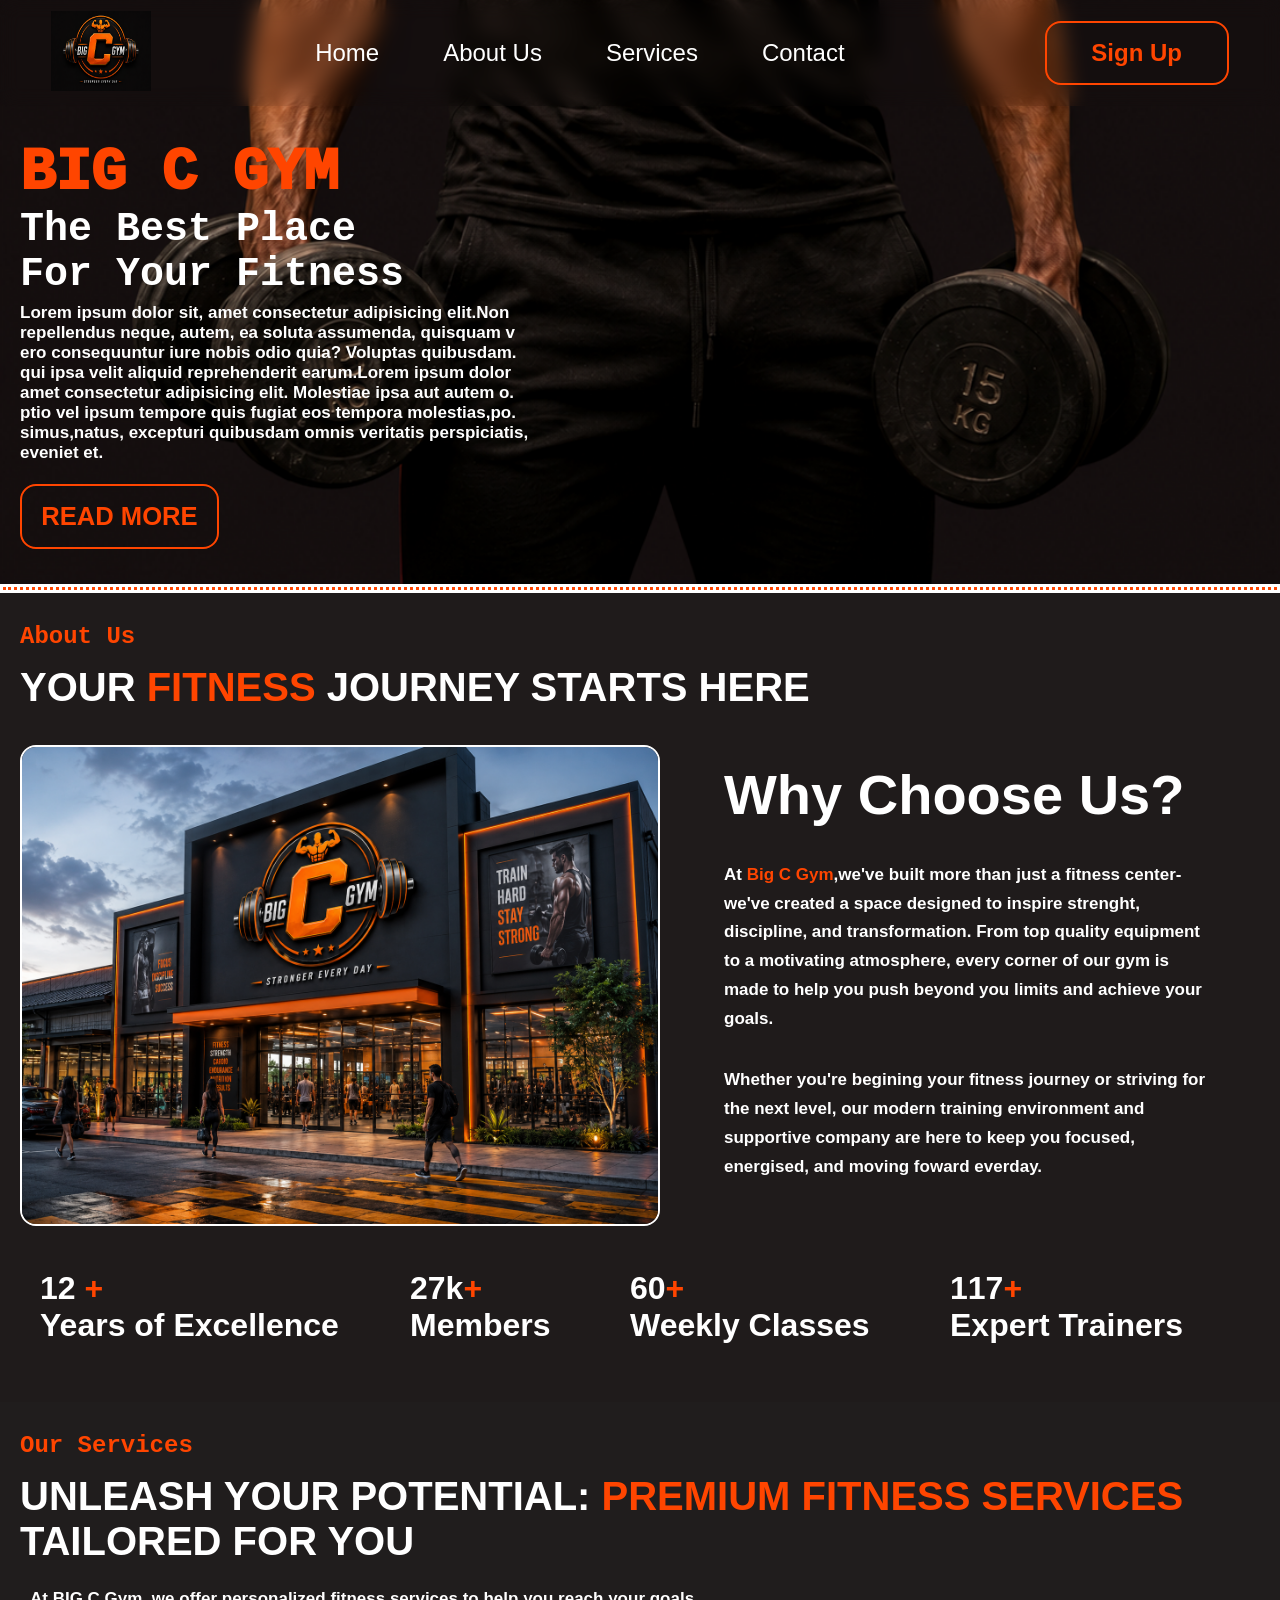
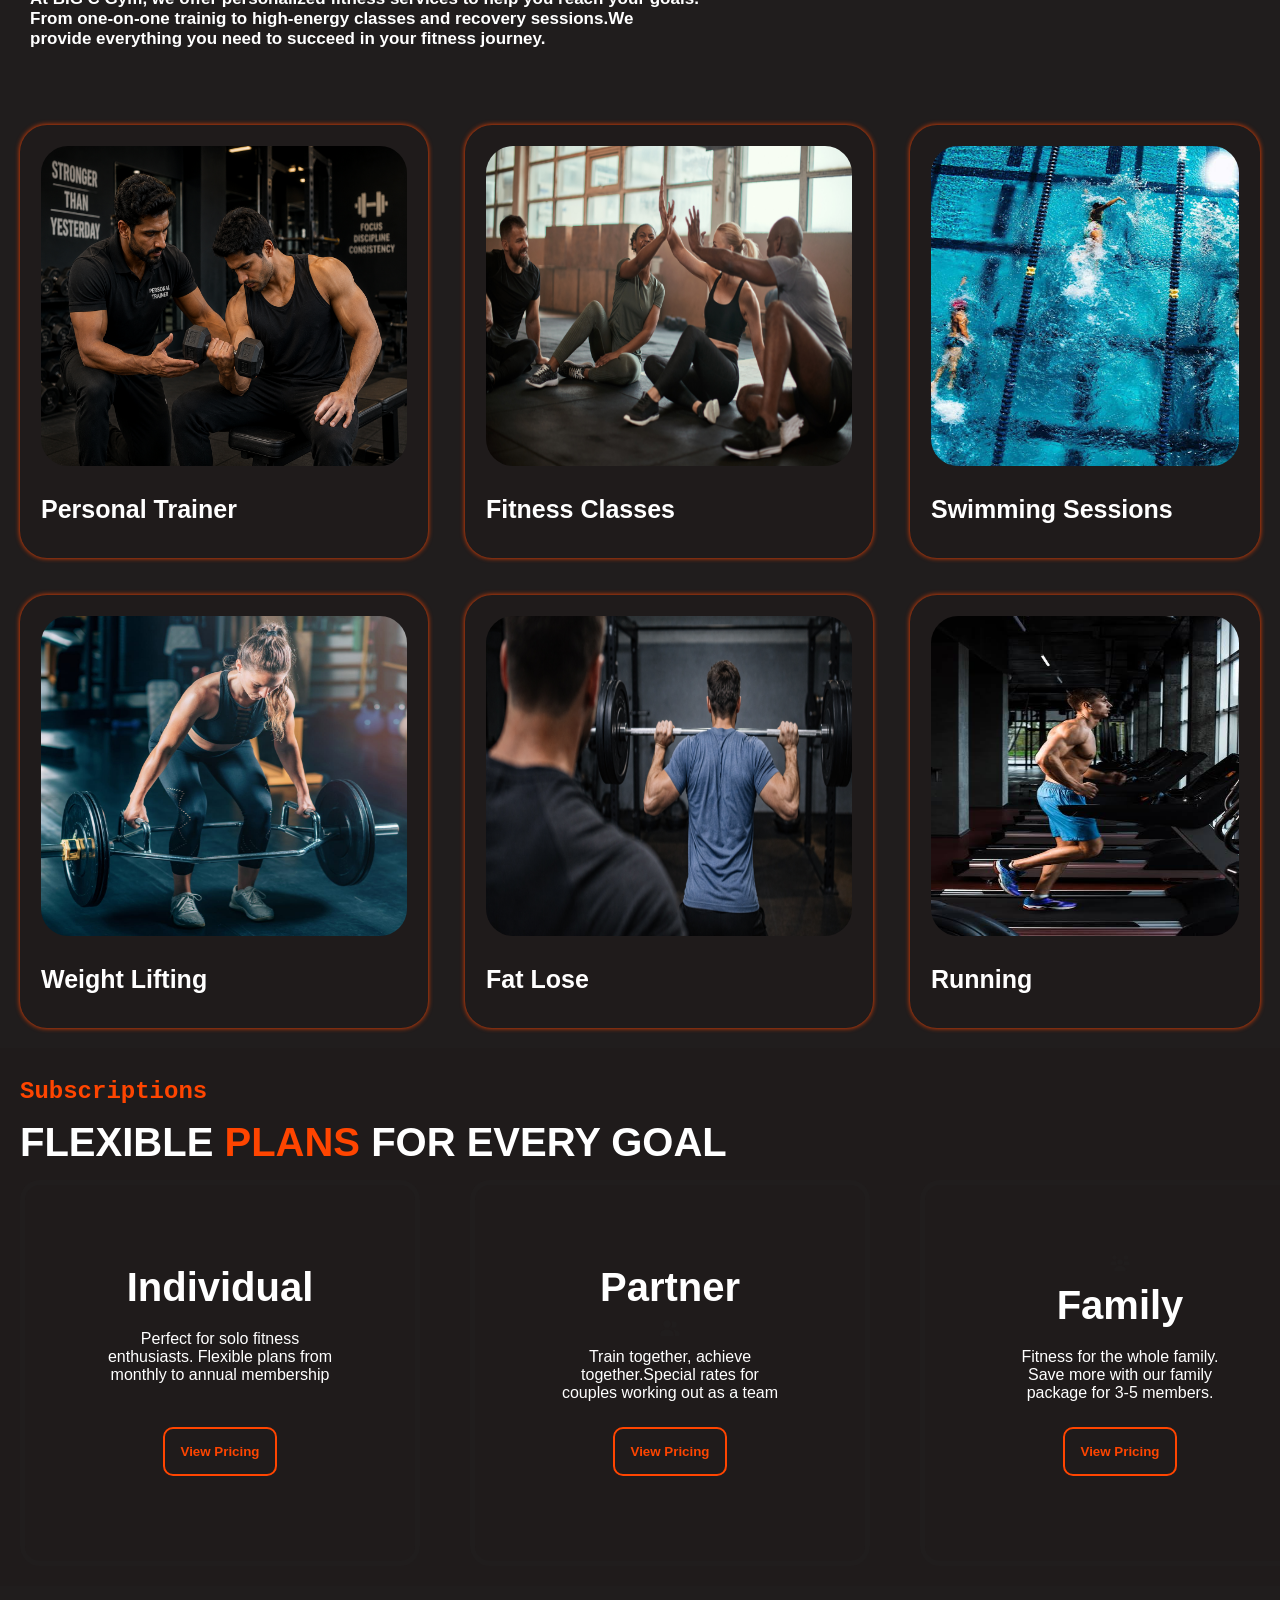
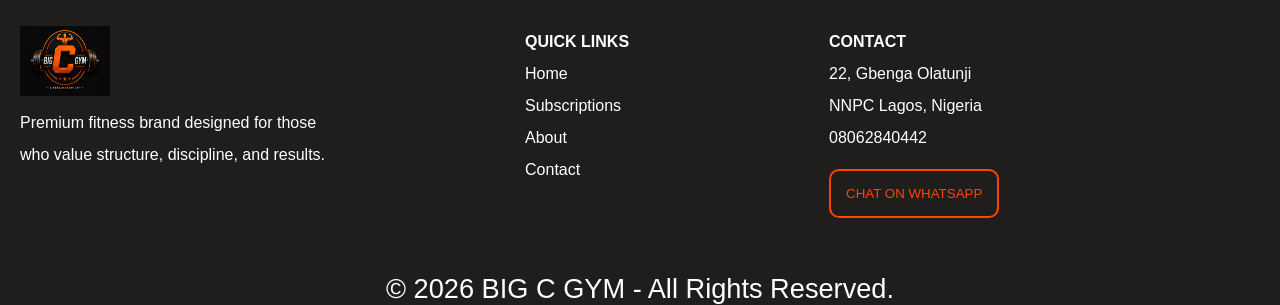
==== commit cf1a7fa4: "Fix HTML formatting and structure" ====
--- a/index.html
+++ b/index.html
@@ -275,6 +275,8 @@
         </div>
     </div>
 
+     <footer style="font-size: 1.7rem; background-color: rgb(32, 29, 29); color: white; text-align: center;"> &copy; 2026 BIG C GYM - All Rights Reserved.</footer>
+    
     <script src="https://unpkg.com/aos@next/dist/aos.js"></script>
     <script>
     AOS.init({
